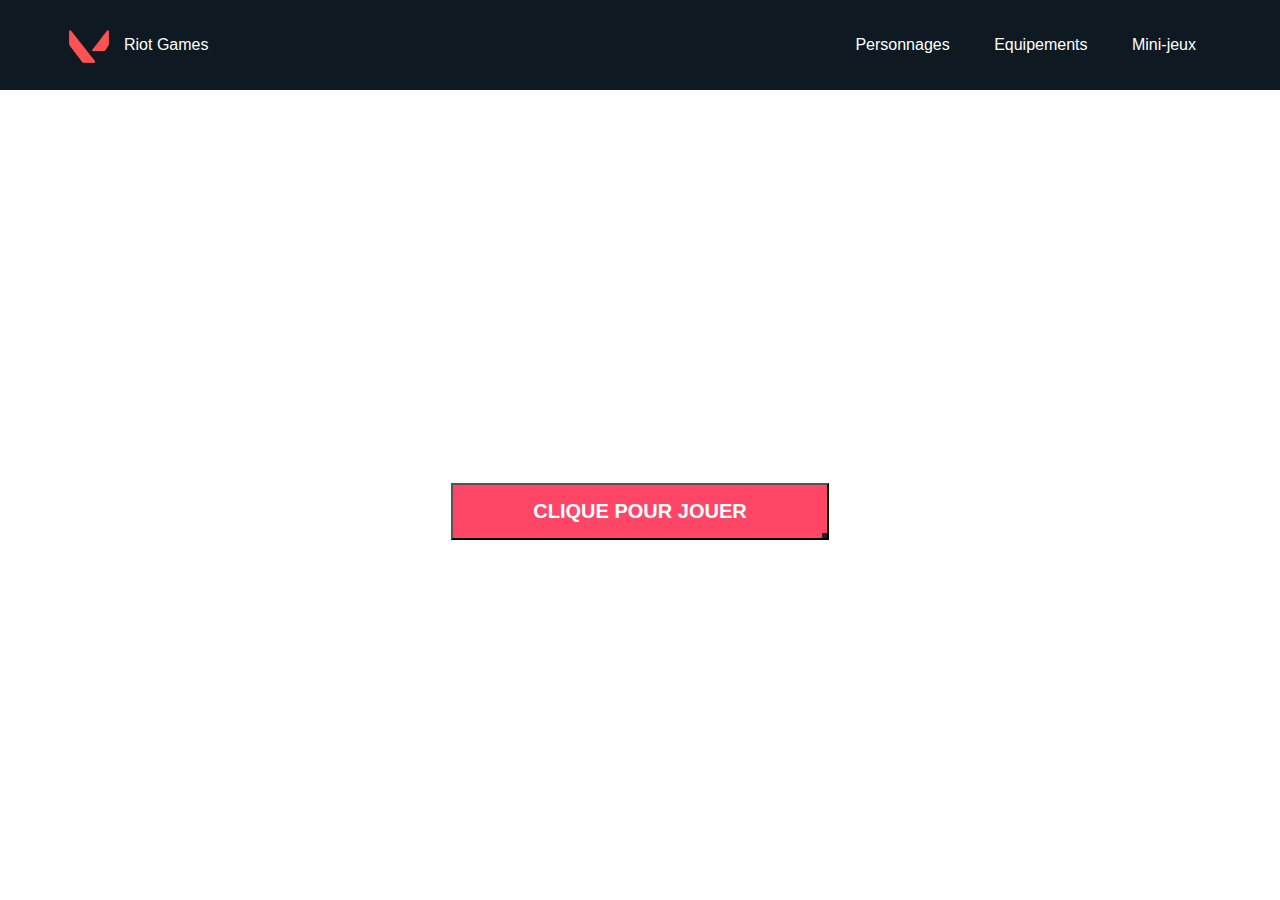
==== index.html @ 572dc022 "Initial commit" ====
<!DOCTYPE html>
<html lang = "fr">
    <head>
        <meta charset = "utf-8">
        <title> Memorant </title>
        <link rel="icon" type="image/png" href="icon.png" />
        <link href="style.css" rel="stylesheet">
    </head>
    <body>
        <header>
            <img class = "logo" src="icon.png" alt="logo">
            <h1><a href="index.html"> Riot Games</h1>
            <nav>
                <ul class ="navi">
                    <li><a href="Personnages/Jett/perso.html"> Personnages </a></li>
                    <li><a href="#"> Equipements </a></li>
                    <li><a href="#"> Mini-jeux </a></li>
                </ul>
            </nav>
        </header>

        <main>
            <h1>Valorant</h1>
        </main>
        <button>
            <div>
            <span></span>
            <a href="#">Clique pour jouer</a>
            </div>
        </button>
    </body>
</html>
---- style.css ----
@font-face {
    font-family: "Valorant";
    src: url("valo.ttf")format("truetype");
}

*{
    box-sizing: border-box ;
    margin : 0;
    padding : 0;
    font-family:"Valorant", sans-serif;
}

header{
    display : flex;
    justify-content: space-between;
    align-items:center;
    background-color: rgb(14,25,33);
    padding : 20px 5%;
}


img{
    width: 50px;
    height : 50px;
}

h1{
    margin-right: auto;
    padding : 10px 10px 10px 10px;
}


li,a,h1{
    font-weight: 500;
    font-size: 16px;
    color : white;
    text-decoration: none;
}


.logo{
    cursor : pointer ;
}
.navi {
    list-style: none;
}
.navi li{
    display: inline-block;
    padding: 0px 20px;
}

.navi li a{
    transition : all 0.3s ease 0s;
}

.navi li a:hover{
    color : #ff4666;
}

body{
    background-image: url("background.jpg");
    background-position: 50% -20%;
}

main{
    padding-top: 200px;
    display : flex;
    justify-content: center;
    align-items: center;
}

main h1{
    margin-right: auto;
    margin-left: auto;
    font-weight: 550;
    font-size: 150px;
}

button{
    display : flex;
    justify-content: center;
    align-items: center;
    margin : auto;
    position : relative;
    cursor: pointer;
    background-color:#1f2326;
}

button::after {
    content : '';
    position : absolute;
    left: -11px;
    top: -10px;
    width: calc(100% + 20px);
    height : calc(50% + 5px);
    border-top : 1px solid rgba(255,255,255,0.5);
    border-left : 1px solid rgba(255,255,255,0.5);
    border-right : 1px solid rgba(255,255,255,0.5);
}

button::before {
    content : '';
    position : absolute;
    left: -11px;
    bottom: -10px;
    width: calc(100% + 20px);
    height : calc(50% + 5px);
    border-bottom : 1px solid rgba(255,255,255,0.5);
    border-left : 1px solid rgba(255,255,255,0.5);
    border-right : 1px solid rgba(255,255,255,0.5);
}

button div{
    position : relative;
    display : inline-block;
    overflow : hidden;
    width : auto;
    height : auto;
    padding : 15px 0;
    background-color: #ff4666;
}

button div::after{
    content : '';
    position : absolute;
    right : 0;
    bottom : 0;
    width : 5px;
    height: 5px;
    background-color: #1f2326;
    transition : 1s;
}
button:hover div::after{
    background-color: white;
}

button div span{
    position : absolute;
    width : 120%;
    height :110%;
    transform: translate(-100%,-20px);
    background-color:#1f2326;
    clip-path: polygon(5% 0, 100% 0 , 95% 100%,0% 100%);
    transition: 1s
}

button:hover div span{
    transform: translate(-10%,-20px);
}
button div a {
    position : relative;
    text-decoration: none;
    color : white;
    font-family: "Valorant", sans-serif;
    text-transform: uppercase;
    font-size : 20px;
    font-weight: bold;
    padding : 40px 80px 20px;
}
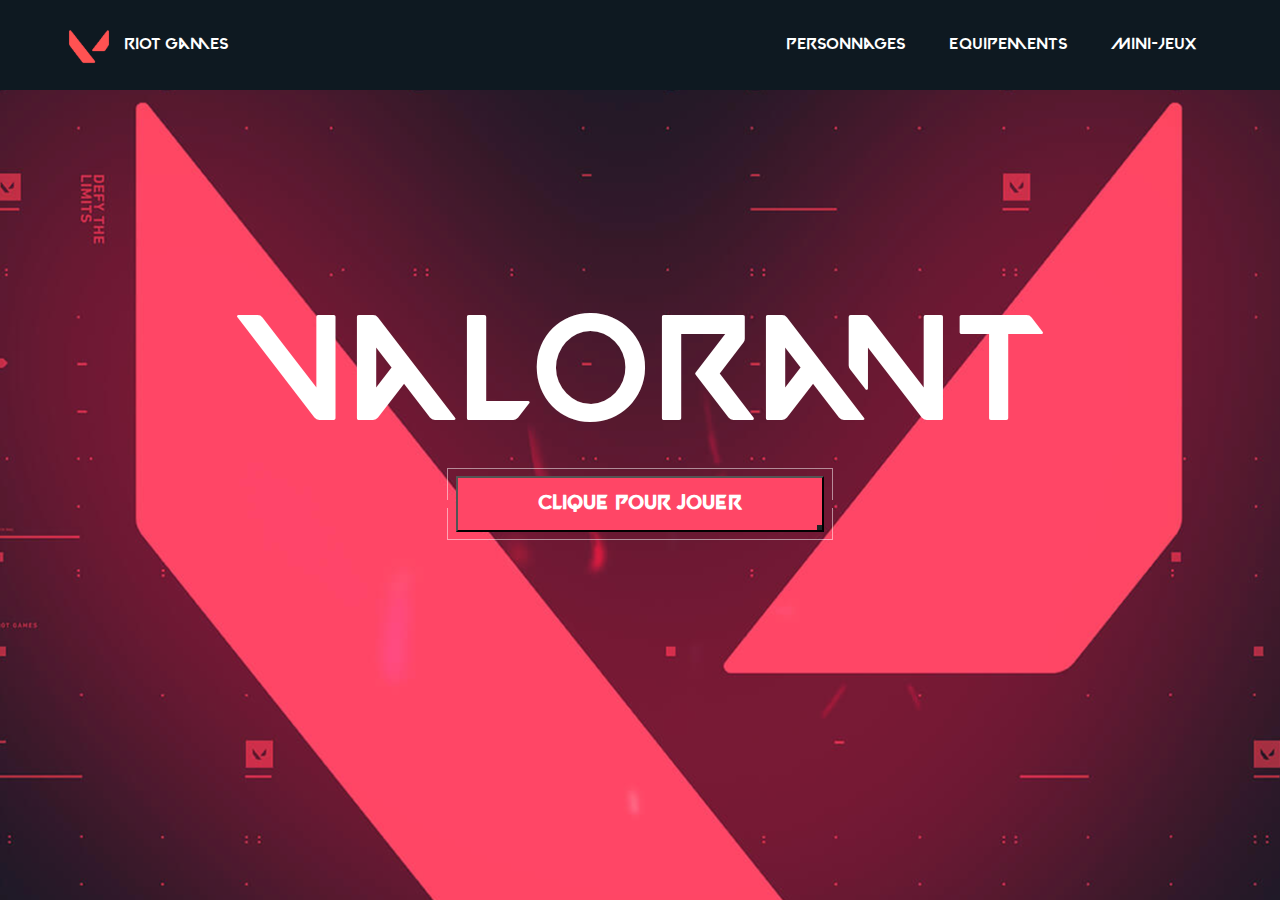
==== commit 89e9e258: "0.0.0" ====
--- a/index.html
+++ b/index.html
@@ -12,7 +12,7 @@
             <h1><a href="index.html"> Riot Games</h1>
             <nav>
                 <ul class ="navi">
-                    <li><a href="Personnages/Jett/perso.html"> Personnages </a></li>
+                    <li><a href="page/perso.html"> Personnages </a></li>
                     <li><a href="#"> Equipements </a></li>
                     <li><a href="#"> Mini-jeux </a></li>
                 </ul>
--- a/style.css
+++ b/style.css
@@ -1,6 +1,6 @@
 @font-face {
     font-family: "Valorant";
-    src: url("valo.ttf")format("truetype");
+    src: url("font/valo.ttf")format("truetype");
 }
 
 *{
@@ -58,7 +58,7 @@
 }
 
 body{
-    background-image: url("background.jpg");
+    background-image: url("asset/background.jpg");
     background-position: 50% -20%;
 }
 
